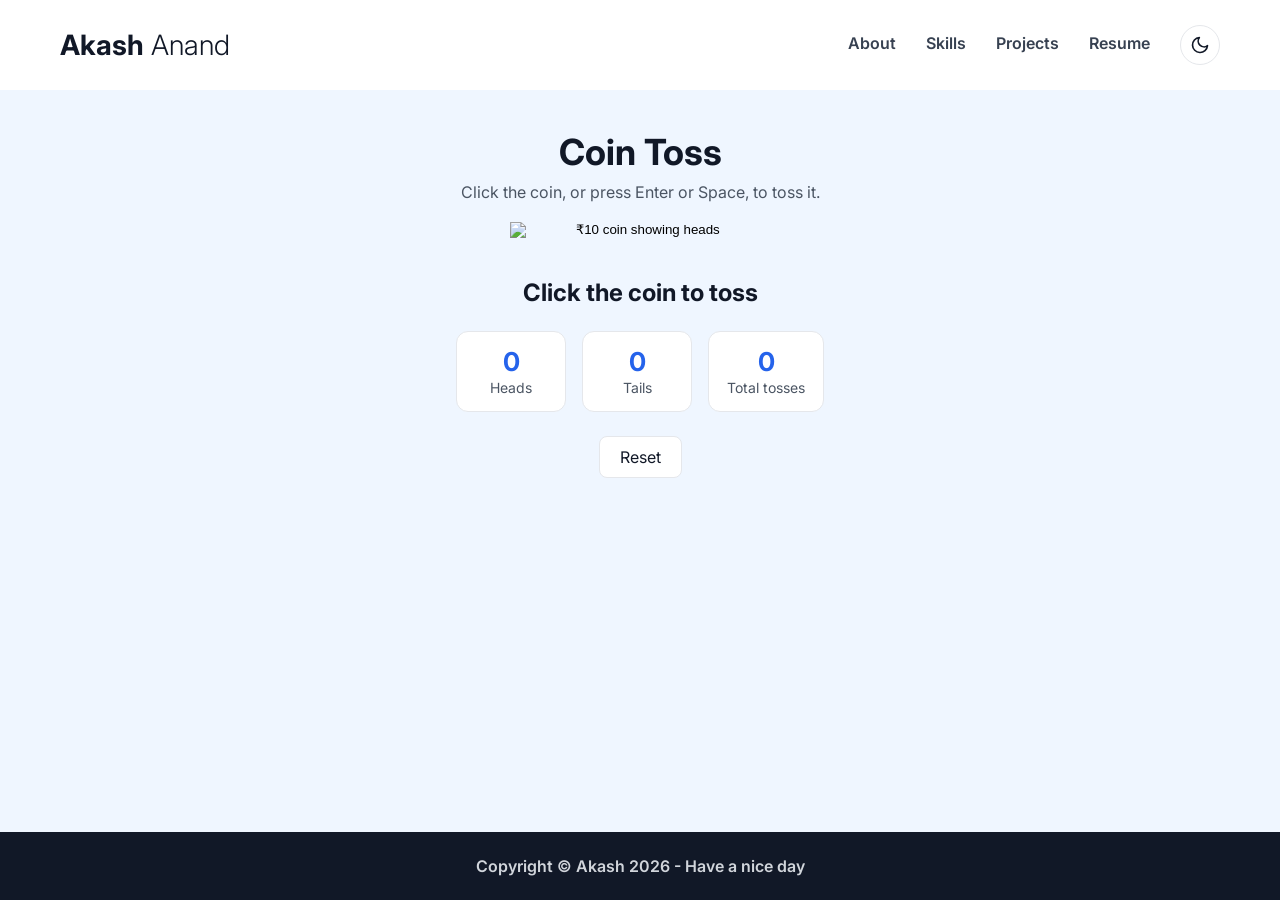
==== coin_flip_game.html @ 8ad10035 "Updated the entire website ui" ====
<!DOCTYPE html>
<html lang="en">
<head>
    <meta charset="UTF-8">
    <meta name="viewport" content="width=device-width, initial-scale=1">
    <title>Coin Flip Game | Akash Anand</title>
    <meta name="description" content="Toss a ₹10 coin and keep count of heads and tails.">
    <meta property="og:type" content="website">
    <meta property="og:url" content="https://connectakash.com/coin_flip_game.html">
    <meta property="og:title" content="Coin Flip Game | Akash Anand">
    <meta property="og:description" content="Toss a coin and keep count of heads and tails.">
    <meta property="og:image" content="https://connectakash.com/resources/flipCoinLogo.jpg">
    <script>
        // Apply a saved theme before the page draws, so it doesn't flash.
        try { var t = localStorage.getItem("theme"); if (t === "light" || t === "dark") document.documentElement.dataset.theme = t; } catch (e) {}
    </script>
    <link rel="icon" href="/favicon.svg" type="image/svg+xml">
    <link rel="preconnect" href="https://fonts.googleapis.com">
    <link rel="preconnect" href="https://fonts.gstatic.com" crossorigin>
    <link rel="stylesheet" href="https://fonts.googleapis.com/css2?family=Inter:wght@300;400;600;700&display=swap">
    <link rel="stylesheet" href="/index.css">
    <link rel="stylesheet" href="/coin_flip.css">
</head>
<body>
    <header>
        <a class="name" href="/"><span class="first-name">Akash</span> <span class="last-name">Anand</span></a>
        <div class="header-actions">
            <nav class="nav-links" aria-label="Main">
                <a href="/#about">About</a>
                <a href="/#skills">Skills</a>
                <a href="/project.html">Projects</a>
                <a href="/resources/assetResume.pdf" target="_blank" rel="noopener">Resume</a>
            </nav>
            <button id="theme-toggle" class="theme-toggle" type="button" aria-label="Dark mode">
                <svg class="icon-moon" viewBox="0 0 24 24" fill="none" stroke="currentColor" stroke-width="2" stroke-linecap="round" stroke-linejoin="round" aria-hidden="true"><path d="M21 12.79A9 9 0 1 1 11.21 3 7 7 0 0 0 21 12.79z"/></svg>
                <svg class="icon-sun" viewBox="0 0 24 24" fill="none" stroke="currentColor" stroke-width="2" stroke-linecap="round" stroke-linejoin="round" aria-hidden="true"><circle cx="12" cy="12" r="4"/><path d="M12 2v2M12 20v2M4.93 4.93l1.41 1.41M17.66 17.66l1.41 1.41M2 12h2M20 12h2M4.93 19.07l1.41-1.41M17.66 6.34l1.41-1.41"/></svg>
            </button>
        </div>
    </header>

    <main id="coin-toss">
        <h1>Coin Toss</h1>
        <p class="hint">Click the coin, or press Enter or Space, to toss it.</p>

        <button id="coin-button" type="button" aria-label="Toss the coin">
            <img id="coin" src="/resources/flip-a-rs-10-indian-coin-head.png" alt="₹10 coin showing heads">
        </button>

        <p id="result" aria-live="polite">Click the coin to toss</p>

        <div class="stats">
            <div class="stat"><span class="stat-value" id="heads-count">0</span><span class="stat-label">Heads</span></div>
            <div class="stat"><span class="stat-value" id="tails-count">0</span><span class="stat-label">Tails</span></div>
            <div class="stat"><span class="stat-value" id="total-count">0</span><span class="stat-label">Total tosses</span></div>
        </div>

        <button id="reset" type="button">Reset</button>
    </main>

    <footer>
        <p>Copyright &copy; Akash 2026 - Have a nice day</p>
    </footer>

    <script src="/coin_flip.js"></script>
    <script src="/theme.js"></script>
</body>
</html>
---- index.css ----
/* ---------- Colour tokens (light) ---------- */
:root {
  --bg: #ffffff;
  --bg-soft: #eff6ff;
  --surface: #ffffff;
  --text: #111827;
  --text-muted: #374151;
  --text-subtle: #4b5563;
  --accent: #2563eb;
  --accent-strong: #1d4ed8;
  --border: #e5e7eb;
  --chip-bg: #dbeafe;
  --chip-text: #1d4ed8;
  --footer-bg: #111827;
  --footer-text: #d1d5db;
  --shadow: 0 8px 20px rgba(0, 0, 0, 0.12);
  --icon-filter: none;
  color-scheme: light;
}

/* ---------- Colour tokens (dark) ----------
   By default the site follows the system setting. The theme toggle sets
   data-theme="light" or "dark" on <html> to override it. */
@media (prefers-color-scheme: dark) {
  :root:not([data-theme="light"]) {
    --bg: #0b1120;
    --bg-soft: #111827;
    --surface: #1f2937;
    --text: #f9fafb;
    --text-muted: #d1d5db;
    --text-subtle: #9ca3af;
    --accent: #60a5fa;
    --accent-strong: #93c5fd;
    --border: #374151;
    --chip-bg: #1e3a8a;
    --chip-text: #dbeafe;
    --footer-bg: #030712;
    --footer-text: #9ca3af;
    --shadow: 0 8px 20px rgba(0, 0, 0, 0.5);
    --icon-filter: invert(1);
    color-scheme: dark;
  }
}

:root[data-theme="dark"] {
  --bg: #0b1120;
  --bg-soft: #111827;
  --surface: #1f2937;
  --text: #f9fafb;
  --text-muted: #d1d5db;
  --text-subtle: #9ca3af;
  --accent: #60a5fa;
  --accent-strong: #93c5fd;
  --border: #374151;
  --chip-bg: #1e3a8a;
  --chip-text: #dbeafe;
  --footer-bg: #030712;
  --footer-text: #9ca3af;
  --shadow: 0 8px 20px rgba(0, 0, 0, 0.5);
  --icon-filter: invert(1);
  color-scheme: dark;
}

/* ---------- Base ---------- */
* {
  box-sizing: border-box;
}

html {
  scroll-behavior: smooth;
}

body {
  margin: 0;
  min-height: 100vh;
  display: flex;
  flex-direction: column;
  font-family: "Inter", Arial, sans-serif;
  background-color: var(--bg);
  color: var(--text);
}

main {
  flex: 1;
}

img {
  max-width: 100%;
}

a:focus-visible,
button:focus-visible {
  outline: 3px solid var(--accent);
  outline-offset: 3px;
}

/* ---------- Header ---------- */
header {
  display: flex;
  flex-wrap: wrap;
  gap: 12px 24px;
  padding: 25px 60px;
  align-items: center;
  justify-content: space-between;
  background-color: var(--bg);
}

header a {
  text-decoration: none;
  color: var(--text);
  font-weight: 600;
}

.name {
  font-size: 28px;
}

.first-name {
  font-weight: 700;
}

.last-name {
  font-weight: 300;
}

.nav-links {
  display: flex;
  flex-wrap: wrap;
  gap: 12px 30px;
}

.nav-links a {
  font-size: 16px;
  color: var(--text-muted);
  border-bottom: 2px solid transparent;
  padding-bottom: 2px;
}

.nav-links a:hover {
  color: var(--accent-strong);
}

.nav-links a[aria-current="page"] {
  color: var(--accent);
  border-bottom-color: var(--accent);
}

.header-actions {
  display: flex;
  flex-wrap: wrap;
  align-items: center;
  gap: 12px 30px;
}

/* ---------- Dark mode toggle ---------- */
.theme-toggle {
  display: inline-flex;
  align-items: center;
  justify-content: center;
  width: 40px;
  height: 40px;
  padding: 0;
  border-radius: 50%;
  border: 1px solid var(--border);
  background-color: var(--surface);
  color: var(--text);
  cursor: pointer;
  transition: background-color 0.2s ease;
}

.theme-toggle:hover {
  background-color: var(--border);
}

.theme-toggle svg {
  width: 20px;
  height: 20px;
}

/* Show the moon in light mode (click to go dark), the sun in dark mode. */
.theme-toggle .icon-sun {
  display: none;
}

:root[data-theme="dark"] .theme-toggle .icon-sun {
  display: block;
}

:root[data-theme="dark"] .theme-toggle .icon-moon {
  display: none;
}

@media (prefers-color-scheme: dark) {
  :root:not([data-theme="light"]) .theme-toggle .icon-sun {
    display: block;
  }

  :root:not([data-theme="light"]) .theme-toggle .icon-moon {
    display: none;
  }
}

/* ---------- Hero ---------- */
.hero {
  background-color: var(--bg-soft);
  padding: 70px 50px;
}

.hero-section {
  display: flex;
  justify-content: space-between;
  align-items: center;
  gap: 60px;
  max-width: 1100px;
  margin: 0 auto;
}

.hero-text {
  display: flex;
  flex-direction: column;
  align-items: flex-start;
  max-width: 500px;
}

.hero-text h1 {
  font-size: 52px;
  line-height: 1.2;
  margin: 0 0 16px 0;
}

.highlight {
  color: var(--accent);
}

.role {
  font-size: 20px;
  color: var(--text-muted);
  margin: 0 0 24px 0;
}

.resume-button {
  display: inline-flex;
  align-items: center;
  gap: 8px;
  padding: 12px 18px;
  border-radius: 8px;
  font-size: 16px;
  text-decoration: none;
  color: var(--text);
  background-color: var(--surface);
  border: 1px solid var(--border);
  transition: transform 0.3s ease, box-shadow 0.3s ease, background-color 0.3s ease;
}

.resume-button:hover {
  background-color: var(--border);
  transform: translateY(-2px);
  box-shadow: 0 4px 12px rgba(0, 0, 0, 0.2);
}

.icon {
  width: 18px;
  height: 18px;
  filter: var(--icon-filter);
}

.social-links {
  display: flex;
  margin-top: 30px;
  gap: 30px;
}

.social-links img {
  display: block;
  width: 30px;
  height: 30px;
  filter: var(--icon-filter);
  transition: transform 0.2s ease;
}

.social-links a:hover img {
  transform: scale(1.1);
}

.photo-frame {
  position: relative;
  width: 380px;
  height: 520px;
  flex-shrink: 0;
  margin-right: 20px;
}

.blue-frame {
  position: absolute;
  top: 10px;
  left: 20px;
  width: 100%;
  height: 100%;
  background-color: var(--accent);
  border-radius: 20px;
  transform: rotate(6deg);
  z-index: 1;
}

.my-image {
  position: relative;
  width: 100%;
  height: 100%;
  object-fit: cover;
  border-radius: 20px;
  display: block;
  z-index: 2;
}

/* ---------- Content sections ---------- */
.section {
  max-width: 1000px;
  margin: 0 auto;
  padding: 60px 24px;
  scroll-margin-top: 20px;
}

.section h2 {
  font-size: 32px;
  margin: 0 0 24px 0;
}

.section p,
.section li {
  font-size: 17px;
  line-height: 1.7;
  color: var(--text-muted);
}

.section ul {
  padding-left: 20px;
}

.section a {
  color: var(--accent);
}

.alt-bg {
  background-color: var(--bg-soft);
}

.skill-groups {
  display: grid;
  grid-template-columns: repeat(auto-fit, minmax(220px, 1fr));
  gap: 20px;
}

.skill-group {
  background-color: var(--surface);
  border: 1px solid var(--border);
  border-radius: 12px;
  padding: 20px;
}

.skill-group h3 {
  margin: 0 0 12px 0;
  font-size: 18px;
}

.chips {
  display: flex;
  flex-wrap: wrap;
  gap: 8px;
  padding: 0;
  margin: 0;
  list-style: none;
}

.chips li {
  font-size: 14px;
  line-height: 1;
  padding: 7px 12px;
  border-radius: 999px;
  background-color: var(--chip-bg);
  color: var(--chip-text);
}

.timeline-item {
  border-left: 3px solid var(--accent);
  padding: 4px 0 4px 20px;
  margin-bottom: 24px;
}

.timeline-item h3 {
  margin: 0 0 4px 0;
  font-size: 19px;
}

.timeline-item p {
  margin: 0;
}

.meta {
  font-size: 15px;
  color: var(--text-subtle);
}

/* ---------- Footer ---------- */
footer {
  background-color: var(--footer-bg);
  color: var(--footer-text);
  text-align: center;
  padding: 24px;
}

footer p {
  margin: 0;
  font-size: 16px;
  font-weight: 600;
}

/* ---------- Tablets and phones ---------- */
@media (max-width: 900px) {
  header {
    padding: 20px 24px;
  }

  /* Name and toggle on the first row, menu on the second. */
  .header-actions {
    display: contents;
  }

  .theme-toggle {
    order: 1;
  }

  .nav-links {
    order: 2;
    width: 100%;
  }

  .hero {
    padding: 48px 24px;
  }

  .hero-section {
    flex-direction: column-reverse;
    gap: 48px;
  }

  .hero-text {
    align-items: center;
    text-align: center;
  }

  .photo-frame {
    width: min(300px, 75vw);
    height: auto;
    aspect-ratio: 380 / 520;
    margin-right: 0;
  }
}

@media (max-width: 480px) {
  .name {
    font-size: 24px;
  }

  .hero-text h1 {
    font-size: 40px;
  }

  .role {
    font-size: 18px;
  }

  .social-links {
    gap: 24px;
  }
}

@media (prefers-reduced-motion: reduce) {
  *,
  *::before,
  *::after {
    transition: none !important;
    animation: none !important;
    scroll-behavior: auto !important;
  }
}
---- coin_flip.css ----
#coin-toss {
    flex: 1;
    text-align: center;
    padding: 40px 24px;
    background-color: var(--bg-soft);
}

#coin-toss h1 {
    margin: 0 0 8px 0;
    font-size: 36px;
}

.hint {
    margin: 0;
    color: var(--text-subtle);
}

#coin-button {
    display: inline-block;
    margin: 20px 0;
    padding: 0;
    border: none;
    border-radius: 50%;
    background: none;
    cursor: pointer;
    perspective: 800px;
    transition: transform 0.2s ease;
}

#coin-button:hover {
    transform: scale(1.05);
}

#coin-button:disabled {
    cursor: wait;
}

#coin {
    display: block;
    width: min(260px, 70vw);
    height: auto;
}

#result {
    font-size: 24px;
    font-weight: bold;
    margin-top: 20px;
}

.stats {
    display: flex;
    justify-content: center;
    flex-wrap: wrap;
    gap: 16px;
    margin-top: 16px;
}

.stat {
    min-width: 110px;
    padding: 14px 18px;
    border-radius: 12px;
    background-color: var(--surface);
    border: 1px solid var(--border);
}

.stat-value {
    display: block;
    font-size: 26px;
    font-weight: 700;
    color: var(--accent);
}

.stat-label {
    font-size: 14px;
    color: var(--text-subtle);
}

#reset {
    margin-top: 24px;
    padding: 10px 20px;
    border-radius: 8px;
    border: 1px solid var(--border);
    background-color: var(--surface);
    color: var(--text);
    font: inherit;
    cursor: pointer;
}

#reset:hover {
    background-color: var(--border);
}

.flip {
    animation: flip 1s ease;
}

@keyframes flip {
    0% {
        transform: rotateY(0deg);
    }
    100% {
        transform: rotateY(1080deg);
    }
}
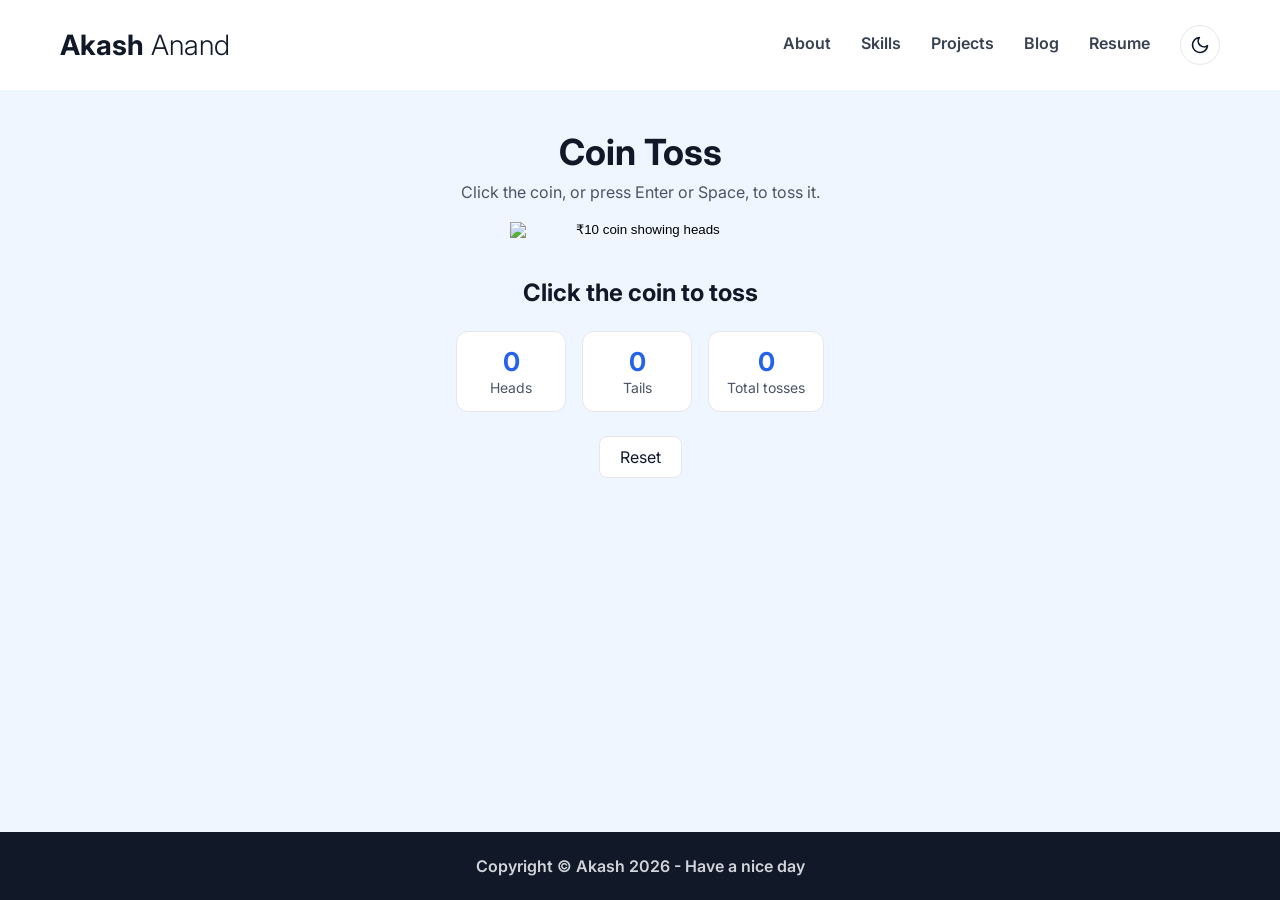
==== commit ae83c842: "Add blog with email subscriptions via Kit - New blog page (blog.html) listing posts, with a first po" ====
--- a/coin_flip_game.html
+++ b/coin_flip_game.html
@@ -29,6 +29,7 @@
                 <a href="/#about">About</a>
                 <a href="/#skills">Skills</a>
                 <a href="/project.html">Projects</a>
+                <a href="/blog.html">Blog</a>
                 <a href="/resources/assetResume.pdf" target="_blank" rel="noopener">Resume</a>
             </nav>
             <button id="theme-toggle" class="theme-toggle" type="button" aria-label="Dark mode">
@@ -63,5 +64,6 @@
 
     <script src="/coin_flip.js"></script>
     <script src="/theme.js"></script>
+    <script data-goatcounter="https://connectakash.goatcounter.com/count" async src="https://gc.zgo.at/count.js"></script>
 </body>
 </html>
